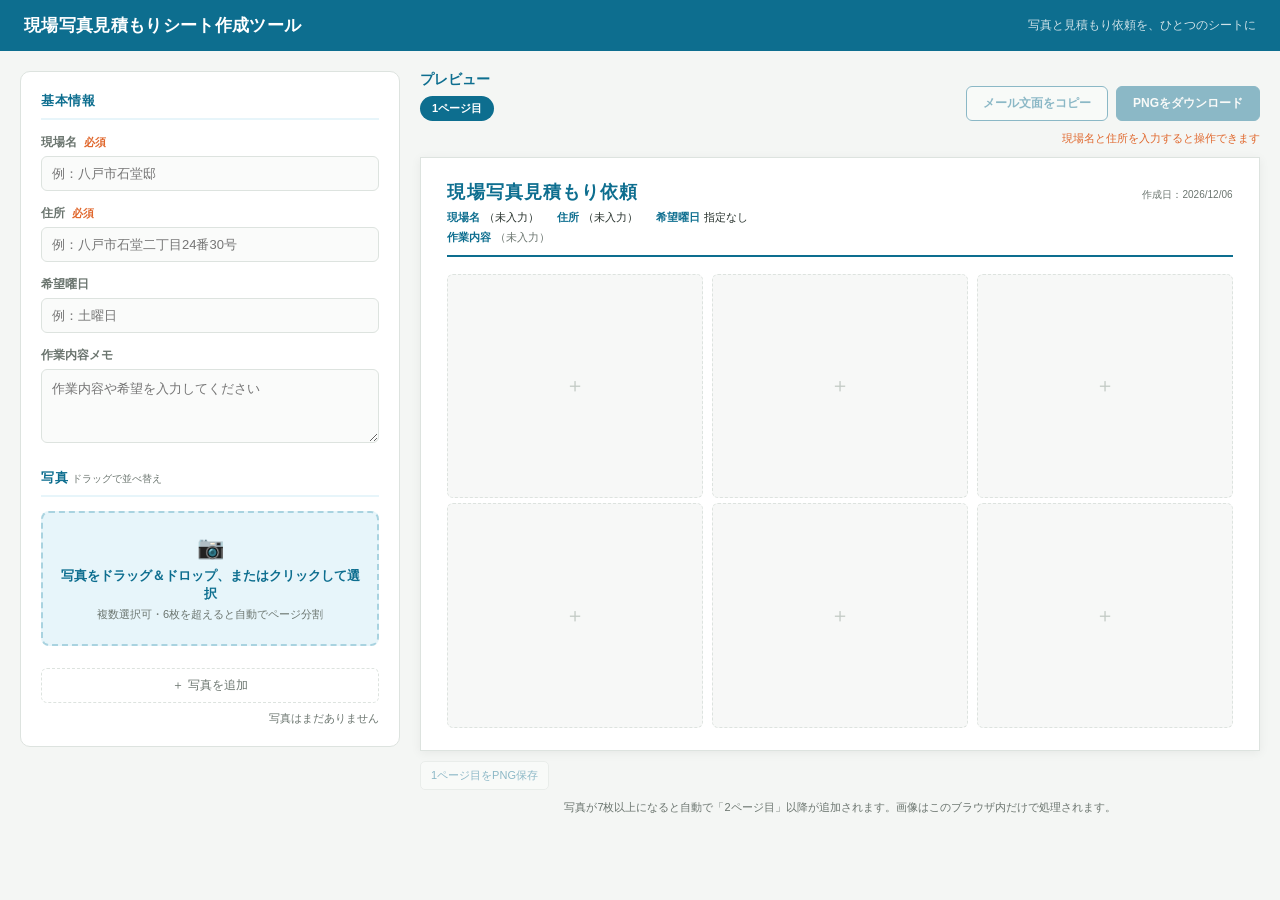
==== index.html @ 2e2636d4 "見積もり写真シート作成ツールの初期実装 外注業者への見積もり依頼で、写真と説明文をA4横のシートに自動合成してPNG化・メール文面生成できるツール。PC/スマホ両対応、処理はブラウザ内で完結（外部通信" ====
<!doctype html>
<html lang="ja">
<head>
  <meta charset="UTF-8">
  <meta name="viewport" content="width=device-width, initial-scale=1">
  <title>現場写真見積もりシート作成ツール</title>
  <link rel="stylesheet" href="style.css">
</head>
<body>
  <header class="topbar">
    <h1>現場写真見積もりシート作成ツール</h1>
    <p class="sub">写真と見積もり依頼を、ひとつのシートに</p>
  </header>

  <main class="layout">
    <section class="panel" aria-labelledby="input-heading">
      <h2 id="input-heading">基本情報</h2>
      <div class="field">
        <label for="site-name">現場名 <span class="req">必須</span></label>
        <input id="site-name" type="text" autocomplete="off" placeholder="例：八戸市石堂邸">
      </div>
      <div class="field">
        <label for="address">住所 <span class="req">必須</span></label>
        <input id="address" type="text" autocomplete="street-address" placeholder="例：八戸市石堂二丁目24番30号">
      </div>
      <div class="field">
        <label for="weekday">希望曜日</label>
        <input id="weekday" type="text" autocomplete="off" placeholder="例：土曜日">
      </div>
      <div class="field">
        <label for="work-memo">作業内容メモ</label>
        <textarea id="work-memo" placeholder="作業内容や希望を入力してください"></textarea>
      </div>

      <h2 class="photos-heading">写真 <span class="heading-hint">ドラッグで並べ替え</span></h2>
      <div id="dropzone" class="dropzone" tabindex="0" role="button" aria-controls="photo-input">
        <span class="icon" aria-hidden="true">📷</span>
        写真をドラッグ＆ドロップ、またはクリックして選択
        <span class="hint">複数選択可・6枚を超えると自動でページ分割</span>
        <input id="photo-input" type="file" accept="image/*" multiple hidden>
      </div>
      <div id="thumb-list" class="thumb-list" aria-live="polite"></div>
      <button id="add-more" class="add-more" type="button">＋ 写真を追加</button>
      <p id="photo-count" class="photo-count">写真はまだありません</p>
    </section>

    <section class="preview-wrap" aria-labelledby="preview-heading">
      <div class="preview-toolbar">
        <div>
          <h2 id="preview-heading" class="preview-title">プレビュー</h2>
          <div id="page-tabs" class="page-tabs" role="tablist" aria-label="ページ切り替え"></div>
        </div>
        <div class="actions">
          <button id="copy-mail" class="btn btn-outline" type="button">メール文面をコピー</button>
          <button id="download-current" class="btn btn-primary" type="button">PNGをダウンロード</button>
        </div>
      </div>
      <p id="validation-message" class="validation-message" role="status">現場名と住所を入力すると操作できます</p>
      <div class="sheet-wrap-scroll">
        <div id="sheet" class="sheet" aria-label="見積もり依頼シート"></div>
      </div>
      <div id="page-downloads" class="page-downloads"></div>
      <p class="note">写真が7枚以上になると自動で「2ページ目」以降が追加されます。画像はこのブラウザ内だけで処理されます。</p>
    </section>
  </main>
  <script src="script.js"></script>
</body>
</html>
---- style.css ----
:root {
  --blue-deep: #0d6e8f;
  --blue-mid: #0e9bc4;
  --blue-pale: #e7f5fa;
  --accent: #e0672c;
  --ink: #26302b;
  --ink-sub: #6b756f;
  --line: #dde3df;
  --bg: #f4f6f4;
  --white: #fff;
}

* { box-sizing: border-box; }
body { margin: 0; background: var(--bg); color: var(--ink); font-family: "Hiragino Sans", "Yu Gothic", -apple-system, BlinkMacSystemFont, sans-serif; }
button, input, textarea { font: inherit; }
button { -webkit-tap-highlight-color: transparent; }
.topbar { background: var(--blue-deep); color: #fff; padding: 14px 24px; display: flex; align-items: center; justify-content: space-between; }
.topbar h1 { margin: 0; font-size: 17px; font-weight: 600; letter-spacing: .02em; }
.topbar .sub { margin: 0; font-size: 12px; opacity: .8; }
.layout { display: grid; grid-template-columns: 380px minmax(0, 1fr); gap: 20px; padding: 20px; align-items: start; }
.panel { padding: 20px; background: var(--white); border: 1px solid var(--line); border-radius: 10px; }
.panel h2 { margin: 0 0 14px; padding-bottom: 8px; border-bottom: 2px solid var(--blue-pale); color: var(--blue-deep); font-size: 13px; font-weight: 700; letter-spacing: .04em; }
.photos-heading { margin-top: 22px !important; }
.heading-hint { color: var(--ink-sub); font-size: 10px; font-weight: 400; letter-spacing: 0; }
.field { margin-bottom: 14px; }
.field label { display: block; margin-bottom: 5px; color: var(--ink-sub); font-size: 12px; font-weight: 600; }
.req { color: var(--accent); margin-left: 4px; font-size: 11px; }
.field input, .field textarea { width: 100%; padding: 9px 10px; border: 1px solid var(--line); border-radius: 6px; color: var(--ink); background: #fafbfa; font-size: 13px; }
.field textarea { min-height: 74px; resize: vertical; line-height: 1.5; }
.field input:focus, .field textarea:focus { outline: none; border-color: var(--blue-mid); background: #fff; box-shadow: 0 0 0 2px rgba(14,155,196,.12); }
.dropzone { margin-bottom: 12px; padding: 22px 12px; border: 2px dashed #a9d3e0; border-radius: 8px; color: var(--blue-deep); background: var(--blue-pale); text-align: center; font-size: 13px; font-weight: 600; cursor: pointer; transition: background .15s, border-color .15s; }
.dropzone:hover, .dropzone.is-dragover { border-color: var(--blue-mid); background: #d8f0f8; }
.dropzone:focus-visible { outline: 3px solid rgba(14,155,196,.32); outline-offset: 2px; }
.dropzone .icon { display: block; margin-bottom: 6px; font-size: 22px; }
.dropzone .hint { display: block; margin-top: 4px; color: var(--ink-sub); font-size: 11px; font-weight: 400; }
.thumb-list { display: flex; flex-direction: column; gap: 8px; }
.thumb-row { display: flex; align-items: center; gap: 7px; padding: 6px; border: 1px solid var(--line); border-radius: 8px; background: #fafbfa; transition: opacity .15s, box-shadow .15s; }
.thumb-row.is-dragging { opacity: .45; }
.thumb-row.is-over { box-shadow: 0 -3px 0 var(--blue-mid); }
.drag-handle { padding: 0 2px; color: #aeb9b3; font-size: 15px; cursor: grab; user-select: none; }
.num { width: 22px; height: 22px; flex: 0 0 22px; display: flex; align-items: center; justify-content: center; border-radius: 50%; background: var(--accent); color: #fff; font-size: 11px; font-weight: 700; }
.thumb-img { width: 44px; height: 32px; flex: 0 0 44px; border-radius: 4px; background: #cfd8d2 center / cover no-repeat; }
.memo { min-width: 0; flex: 1; padding: 4px 2px; border: 0; border-radius: 4px; outline: none; color: var(--ink-sub); background: transparent; font-size: 12px; }
.memo:focus { background: #fff; box-shadow: inset 0 0 0 1px var(--line); }
.move-buttons { display: flex; gap: 2px; }
.move-btn, .del { min-width: 28px; min-height: 28px; padding: 3px; border: 0; background: transparent; cursor: pointer; }
.move-btn { color: var(--blue-deep); font-size: 16px; }
.move-btn:disabled { color: #cbd2ce; cursor: default; }
.del { color: #c9827a; font-size: 15px; }
.move-btn:hover:not(:disabled), .del:hover { background: #edf4f2; border-radius: 5px; }
.add-more { width: 100%; margin-top: 10px; padding: 8px; border: 1px dashed var(--line); border-radius: 6px; color: var(--ink-sub); background: none; font-size: 12px; cursor: pointer; }
.add-more:hover { border-color: var(--blue-mid); color: var(--blue-deep); }
.photo-count { margin: 8px 0 0; color: var(--ink-sub); font-size: 11px; text-align: right; }
.preview-wrap { min-width: 0; display: flex; flex-direction: column; align-items: center; gap: 10px; }
.preview-toolbar { width: 100%; max-width: 900px; display: flex; justify-content: space-between; align-items: end; gap: 12px; }
.preview-title { margin: 0 0 7px; color: var(--blue-deep); font-size: 14px; }
.page-tabs { display: flex; flex-wrap: wrap; gap: 6px; }
.page-tab { padding: 5px 12px; border: 0; border-radius: 14px; background: #e3e9e5; color: var(--ink-sub); font-size: 11px; font-weight: 600; cursor: pointer; }
.page-tab.active { background: var(--blue-deep); color: #fff; }
.actions { display: flex; flex-wrap: wrap; justify-content: flex-end; gap: 8px; }
.btn { padding: 8px 16px; border-radius: 6px; font-size: 12px; font-weight: 700; cursor: pointer; }
.btn:disabled { opacity: .45; cursor: not-allowed; }
.btn-primary { border: 1px solid var(--blue-deep); background: var(--blue-deep); color: #fff; }
.btn-outline { border: 1px solid var(--blue-deep); background: #fff; color: var(--blue-deep); }
.validation-message { width: 100%; max-width: 900px; min-height: 16px; margin: 0; color: var(--accent); font-size: 11px; text-align: right; }
.validation-message.valid { color: var(--ink-sub); }
.sheet-wrap-scroll { width: 100%; max-width: 900px; }
.sheet { width: 100%; aspect-ratio: 297 / 210; padding: 2.65% 3.15%; border: 1px solid var(--line); box-shadow: 0 2px 10px rgba(0,0,0,.06); background: #fff; display: flex; flex-direction: column; }
.sheet-header { margin-bottom: 1.2%; padding-bottom: 1.05%; border-bottom: 2px solid var(--blue-deep); }
.title-row { display: flex; justify-content: space-between; align-items: baseline; margin-bottom: .45%; gap: 10px; }
.sheet-title { margin: 0; overflow: hidden; color: var(--blue-deep); font-size: clamp(12px, 2vw, 18px); font-weight: 700; letter-spacing: .06em; text-overflow: ellipsis; white-space: nowrap; }
.date { color: var(--ink-sub); font-size: clamp(7px, 1.1vw, 10px); white-space: nowrap; }
.sheet-meta { color: var(--ink); font-size: clamp(7px, 1.22vw, 11px); line-height: 1.7; }
.meta-row { display: flex; flex-wrap: wrap; gap: 0 18px; }
.sheet-meta b { margin-right: 4px; color: var(--blue-deep); }
.sheet-meta .memo-line { display: -webkit-box; overflow: hidden; margin-top: .15%; color: var(--ink-sub); -webkit-box-orient: vertical; -webkit-line-clamp: 2; }
.sheet-grid { min-height: 0; flex: 1; display: grid; grid-template-columns: repeat(3, 1fr); grid-template-rows: repeat(2, 1fr); gap: 1.2%; margin-top: 1%; }
.photo-card { position: relative; min-width: 0; min-height: 0; overflow: hidden; border: 1px solid var(--line); border-radius: 6px; background: #eef1ef; }
.photo-card.empty { border-style: dashed; background: #f7f8f7; }
.photo-card .photo-image { width: 100%; height: 100%; display: block; object-fit: cover; }
.empty-mark { display: flex; width: 100%; height: 100%; align-items: center; justify-content: center; color: #c3cac5; font-size: 20px; }
.badge { position: absolute; top: 6px; left: 6px; width: 22px; height: 22px; display: flex; align-items: center; justify-content: center; border-radius: 50%; background: var(--accent); box-shadow: 0 1px 3px rgba(0,0,0,.25); color: #fff; font-size: 11px; font-weight: 700; }
.photo-caption { position: absolute; right: 0; bottom: 0; left: 0; overflow: hidden; padding: 5px 6px 4px; color: #fff; background: linear-gradient(transparent, rgba(0,0,0,.72)); font-size: clamp(7px, 1.1vw, 10px); text-overflow: ellipsis; white-space: nowrap; }
.page-downloads { width: 100%; max-width: 900px; display: flex; flex-wrap: wrap; gap: 6px; }
.page-download { padding: 6px 10px; border: 1px solid var(--line); border-radius: 5px; color: var(--blue-deep); background: #fff; font-size: 11px; cursor: pointer; }
.page-download:disabled { opacity: .45; cursor: not-allowed; }
.note { max-width: 900px; margin: 0; color: var(--ink-sub); font-size: 11px; text-align: center; }

@media (max-width: 768px) {
  .topbar { flex-direction: column; align-items: flex-start; gap: 4px; padding: 12px 16px; }
  .topbar h1 { font-size: 15px; }
  .layout { grid-template-columns: 1fr; gap: 14px; padding: 12px; }
  .panel { padding: 16px; }
  .field input, .field textarea { padding: 11px 10px; font-size: 16px; }
  .dropzone { padding: 26px 12px; }
  .preview-toolbar { flex-wrap: wrap; align-items: flex-start; }
  .actions { width: 100%; justify-content: flex-start; }
  .btn { padding: 10px 14px; }
  .sheet-wrap-scroll { overflow-x: auto; -webkit-overflow-scrolling: touch; }
  .sheet { min-width: 640px; max-width: none; }
  .validation-message { text-align: left; }
  .thumb-row { padding: 8px 6px; }
  .drag-handle { padding: 4px 6px; font-size: 18px; }
  .move-btn, .del { min-width: 34px; min-height: 34px; font-size: 18px; }
}
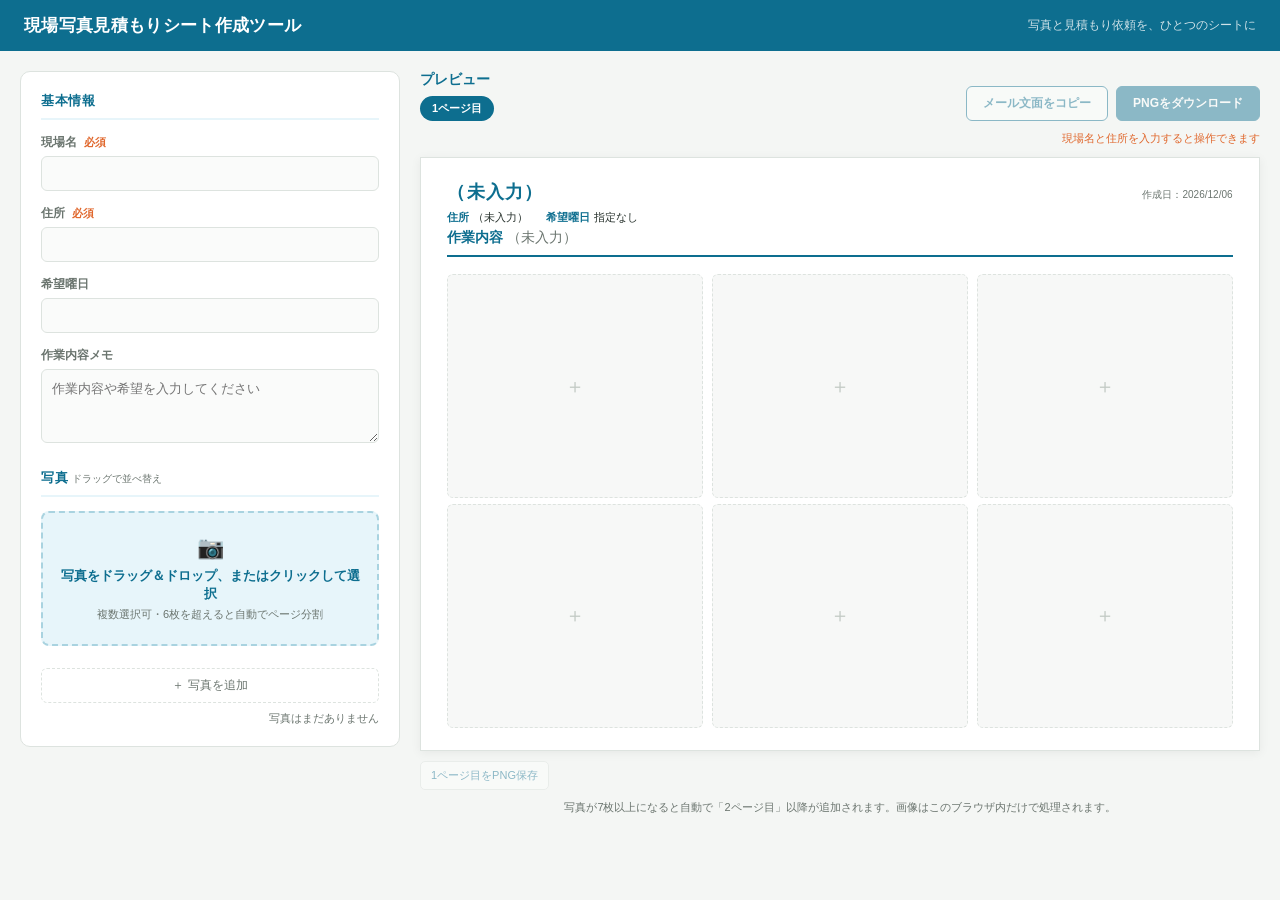
==== commit 2cb44eae: "PNG説明文の途切れ修正、文字サイズ拡大、タイトルを現場名に変更 作業内容メモが150文字で強制的に切れていたのを折り返し表示に修正。固定見出しを廃止して現場名をタイトルにし、空いたスペースで説明文の" ====
--- a/index.html
+++ b/index.html
@@ -17,15 +17,15 @@
       <h2 id="input-heading">基本情報</h2>
       <div class="field">
         <label for="site-name">現場名 <span class="req">必須</span></label>
-        <input id="site-name" type="text" autocomplete="off" placeholder="例：八戸市石堂邸">
+        <input id="site-name" type="text" autocomplete="off">
       </div>
       <div class="field">
         <label for="address">住所 <span class="req">必須</span></label>
-        <input id="address" type="text" autocomplete="street-address" placeholder="例：八戸市石堂二丁目24番30号">
+        <input id="address" type="text" autocomplete="street-address">
       </div>
       <div class="field">
         <label for="weekday">希望曜日</label>
-        <input id="weekday" type="text" autocomplete="off" placeholder="例：土曜日">
+        <input id="weekday" type="text" autocomplete="off">
       </div>
       <div class="field">
         <label for="work-memo">作業内容メモ</label>
--- a/style.css
+++ b/style.css
@@ -73,7 +73,10 @@
 .sheet-meta { color: var(--ink); font-size: clamp(7px, 1.22vw, 11px); line-height: 1.7; }
 .meta-row { display: flex; flex-wrap: wrap; gap: 0 18px; }
 .sheet-meta b { margin-right: 4px; color: var(--blue-deep); }
-.sheet-meta .memo-line { display: -webkit-box; overflow: hidden; margin-top: .15%; color: var(--ink-sub); -webkit-box-orient: vertical; -webkit-line-clamp: 2; }
+.sheet-meta .memo-line { display: flex; align-items: flex-start; overflow: hidden; margin-top: .15%; color: var(--ink-sub); font-size: clamp(10px, 1.55vw, 14px); line-height: 1.35; }
+.sheet-meta .memo-line b { flex: 0 0 auto; }
+.memo-text { min-width: 0; }
+.memo-row { display: block; min-height: 1.35em; }
 .sheet-grid { min-height: 0; flex: 1; display: grid; grid-template-columns: repeat(3, 1fr); grid-template-rows: repeat(2, 1fr); gap: 1.2%; margin-top: 1%; }
 .photo-card { position: relative; min-width: 0; min-height: 0; overflow: hidden; border: 1px solid var(--line); border-radius: 6px; background: #eef1ef; }
 .photo-card.empty { border-style: dashed; background: #f7f8f7; }
